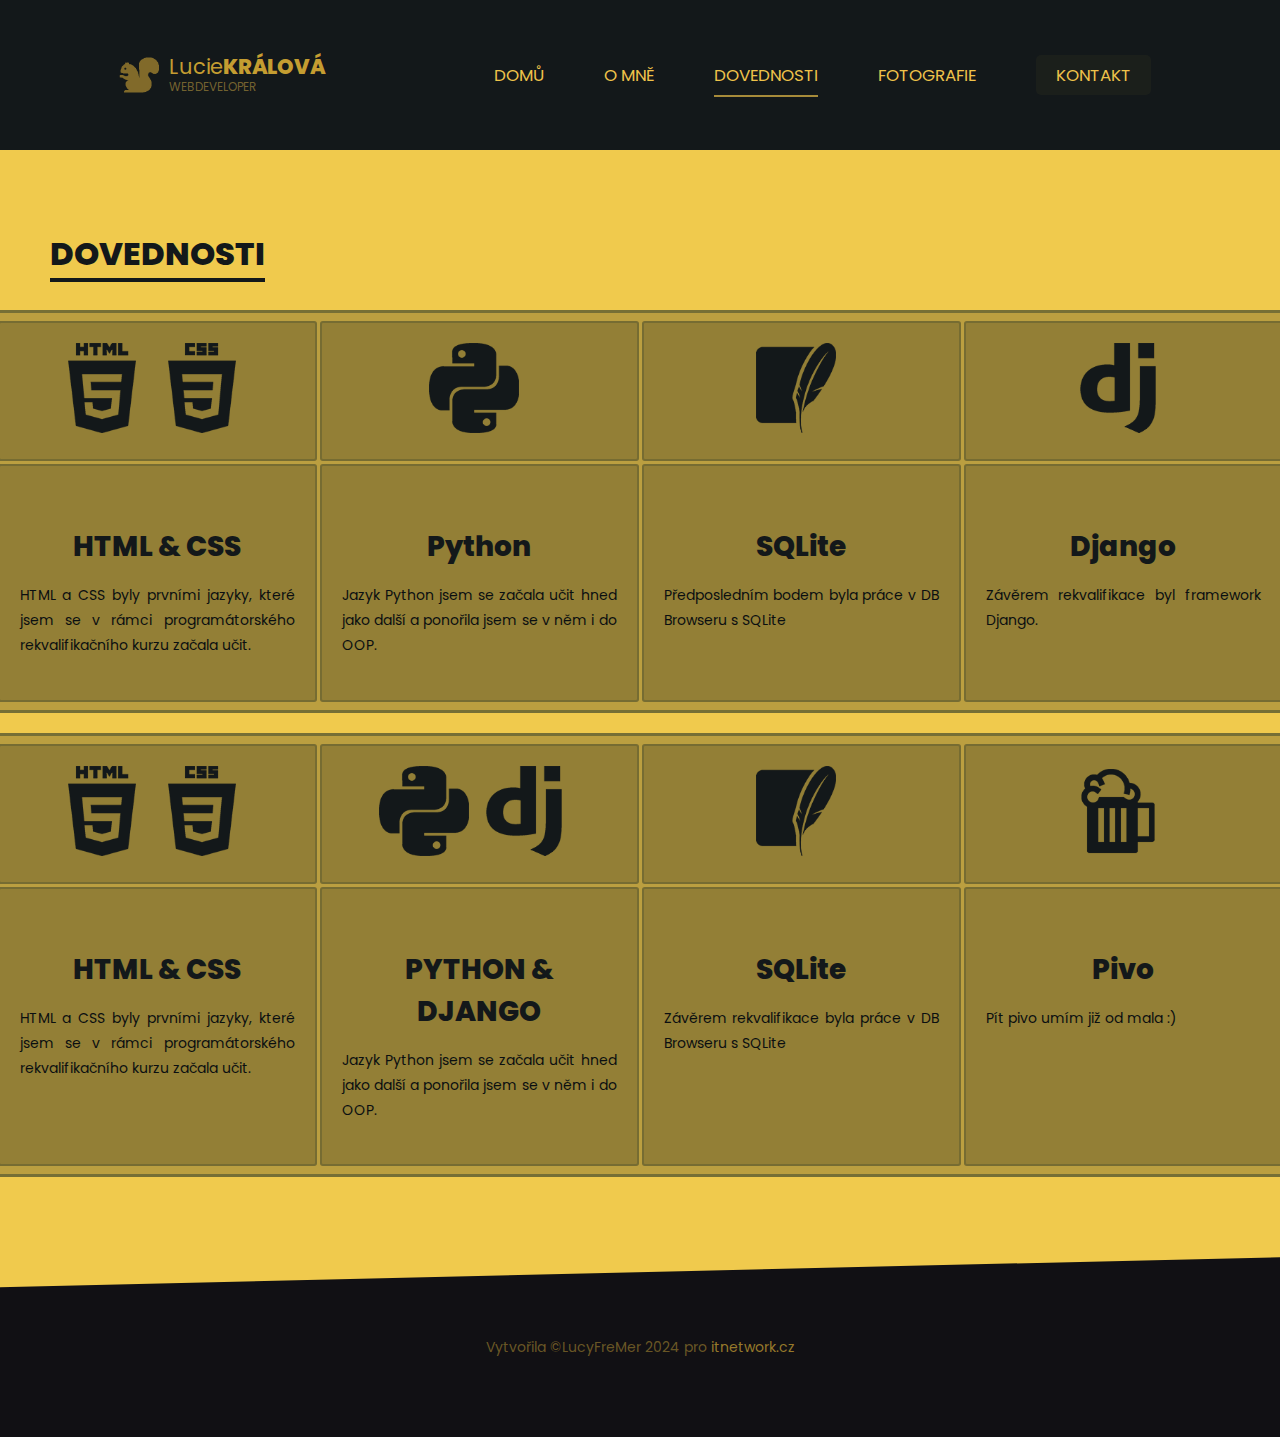
==== dovednosti.html @ c15befb8 "Initial Commit" ====
<!DOCTYPE html>
<html lang="cs-cz">
    <head>
        <meta charset="UTF-8">
        <meta name="viewport" content="width=device-width, initial-scale=1.0">
        <meta name="description" content="Osobní portfolio programátorky Lucy FreMer">
        <meta name="keywords" content="porfolio, programátorka, Lucy FreMer">
        <meta name="author" content="LucyFreMer">
        <link rel="stylesheet" href="styl.css" type="text/css"/>
        <link rel="shortcut icon" href="obrazky/png/ikonka.ico">
        <title>Dovednosti</title>
    </head>

    <body>
        <header>
            <div id="logo">
                <h1>Lucie<span>Králová</span></h1>
                <small>webdeveloper</small>
            </div>
            <nav>
                <ul>
                    <li><a href="index.html">Domů</a></li>
                    <li><a href="omne.html">O mně</a></li>
                    <li class="aktivni"><a href="dovednosti.html">Dovednosti</a></li>
                    <li><a href="fotografie.html">Fotografie</a></li>
                    <li><a class="kontakt-tlacitko"href="kontakt.html">Kontakt</a></li>
                </ul>
            </nav>
        </header>

        <article>
            <header>
                <h1 class="dovednosti-title">Dovednosti</h1>
            </header>

            <section class="table-container">
                <table id="dovednosti">
                    <tr class="centrovany">
                        <td><img src="obrazky/png/html2.png" alt="html" /><img src="obrazky/png/css.png"></td>
                        <td><img src="obrazky/png/python.png" alt="python"></td>
                        <td><img src="obrazky/png/sqlite_file1.png" alt="sqlite" /></td>
                        <td><img src="obrazky/png/django.png" alt="django" /></td>
                    </tr>
                    <tr>
                        <td>
                        <h2>HTML & CSS</h2>
                        <p>HTML a CSS byly prvními jazyky, které jsem se v rámci programátorského rekvalifikačního kurzu začala učit.</p>
                        </td>
                    <td>
                        <h2>Python</h2>
                        <p>Jazyk Python jsem se začala učit hned jako další a ponořila jsem se v něm i do OOP.</p>
                    </td>
                    <td>
                        <h2>SQLite</h2>
                        <p> Předposledním bodem byla práce v DB Browseru s SQLite</p>
                        </td>
                    <td>
                        <h2>Django</h2>
                        <p>Závěrem rekvalifikace byl framework Django.</p>
                    </td>
                    </tr>
                </table>
            <div class="zacisteni"></div>
            </section>
            
            <section class="table-container">
                <table id="dovednosti">
                    <tr class="centrovany">
                        <td><img src="obrazky/png/html2.png" alt="html" /><img src="obrazky/png/css.png"></td>
                        <td><img src="obrazky/png/python.png" alt="python" /><img src="obrazky/png/django.png"></td>
                        <td><img src="obrazky/png/sqlite_file1.png" alt="sqlite" /></td>
                        <td><img src="obrazky/png/beer.png" alt="pivo" /></td>
                    </tr>
                    <tr>
                        <td>
                        <h2>HTML & CSS</h2>
                        <p>HTML a CSS byly prvními jazyky, které jsem se v rámci programátorského rekvalifikačního kurzu začala učit.</p>
                        </td>
                    <td>
                        <h2>PYTHON & DJANGO</h2>
                        <p>Jazyk Python jsem se začala učit hned jako další a ponořila jsem se v něm i do OOP.</p>
                    </td>
                    <td>
                        <h2>SQLite</h2>
                        <p> Závěrem rekvalifikace byla práce v DB Browseru s SQLite</p>
                        </td>
                    <td>
                        <h2>Pivo</h2>
                        <p>Pít pivo umím již od mala :&rpar;</p>
                    </td>
                    </tr>
                </table>
            <div class="zacisteni"></div>
            </section>
        </article>

        <footer>
            Vytvořila &copy;LucyFreMer 2024 pro <a href="http://www.itnetwork.cz">itnetwork.cz</a>
        </footer>
    </body>
</html>
---- styl.css ----
@font-face {
    font-family: Poppins;
    src: url(fonty/Poppins-Regular.ttf);
    font-weight: normal;
}

@font-face {
    font-family: Poppins;
    src:url(fonty/Poppins-ExtraBold.ttf);
    font-weight: bold;
}

body {
    font: 14px "Poppins";
    background: url(obrazky/SAM_2865c.png) #f0ca4d;
    background-size: cover;
    background-repeat: no-repeat;
    background-position: center;
    background-blend-mode: multiply;
    box-sizing: border-box;
    margin: 0;
    padding: 100px 0 0 0;
    min-width: 960px;
}

body > header {
    height: 150px;
    width: 100%;
    background: url(obrazky/background/nav_footer.png) #13181a;
    display: flex;
    justify-content:space-evenly;
    position: fixed;
    z-index: 1;
    top: 0;
}

#logo {
    height: 40px;
    margin: auto 0 auto 20px;
    display: flex;
    flex-direction:column;
    justify-content: center;
    background: url(obrazky/png/logo1.png) no-repeat;
    background-size: 40px 40px;
}

#logo > * {
    margin: 0 0 0 50px;
}

#logo h1 {
    font-weight: normal;
    font-size: 1.5em;
    line-height: 1.2em;
    color: #c49d31;  
}

#logo h1 span {
    font-weight: bold;
    text-transform: uppercase;
}

#logo small {
    text-transform: uppercase;
    font-size: 0.85em;
    color: #eec24a73;   
}

nav ul {
    margin: 0;
    height: 100%;
    align-items: center;
    list-style-type: none;
    display: flex;
}

nav ul li {
    font-size: 1.2em;
    line-height: 4.3em;
    padding: 0 25px;
    margin: 0 5px;
}

nav ul a {
    color: #eec24a;
    padding: 8px 0;
    text-decoration: none;
    text-transform: uppercase;
}

nav ul a:hover,.aktivni a  {
    border-bottom: 2px solid #eec24aad;
}

article {
    max-width: 960px;
    padding: 130px 50px 80px 50px;
    margin: 0 auto;
}

article h1,
article h2,
article h3,
article h4,
article h5,
article h6 {
    color: #13181a;
    padding: 10px -20px;
    margin: 40px 0 0 0;
}

article h1 {
    font-size: 2.3em;
    font-weight: bold;
    text-transform: uppercase;
    width: max-content;
    margin: 0;
    border-bottom: 4px solid #13181a;
}

article h2 {
    font-size: 2em;
}

article header {
    height: 60px;
}

article section p {
    margin-bottom: 1.5em;
    line-height: 1.8em;
    text-align: justify
}

article section a {
    color: #c48f1d;
}

body > footer {
    box-sizing: border-box;
    height: 180px;
    background: url(obrazky/background/nav_footer.png) #111014 top;
    text-align: center;
    color: #816a2acc;
    padding: 80px 0 0 0;
    clip-path: polygon(0 30px, 100% 0, 150% 105%, 0 105%);
}

body > footer a {
    color: #96792b;
    text-decoration: none;
}

html {
    background:   #111014;
}

.avatar {
    width: 300px;
    filter:grayscale(50%) ;
    float: right;
    margin-left: 30px;
    border-radius: 3%;
}

.vlevo {
    float: left;
    padding-right: 20px;
}

.centrovany {
    text-align: center;
}

.table-container {
    display: flex;
    justify-content: center;
    align-items: center;
    padding: 20px 0px 0px 0px;
}

#dovednosti {
    table-layout: fixed;
    background-color: #13181a3d;
    border: 3px solid #06232462;
    padding: 5px;
    border-radius: 3px;
    border-spacing: 3px;
}

#dovednosti tr {
    background-color: #13181a3d;
}

#dovednosti td {
    min-width: 275px;
    border: 2px solid #06232434;
    padding: 20px;
    vertical-align: top;
    border-radius: 3px
}

#dovednosti h2{
    text-align: center;
    margin-bottom: 15px;
}

#dovednosti td img {
    height: 90px;
    margin-right: 10px; 
}

#dovednosti p {
    color: #0b0f11;
    font-size: 1.em;
}

#fotografie {
    display: flex;
    flex-wrap: wrap;
    justify-content: space-around;
    gap: 10px 20px; 
    margin: 20px -65px; 
    padding: 0; 
    min-width: 1100px;
}

.fotografie-title {
    margin: 0px 0px 0px -42px;
    display: inline-block;
}

.fotografie-section {
    background-color: #13181a9d; 
    text-align: center;
    padding: 10px 100px;
    margin: 20px -45px;
    border-radius: 5px;
    color: #eec24ab4;
    margin-bottom: 25px;
}

#fotografie a {
    text-decoration: none;
}

#fotografie img {
    border-radius: 4px; 
    margin-right: 10px;
    border: 1px solid #13181a49;
}

#fotografie img:hover {
    transform: scale(1.01);
    filter: contrast(70%);
}

.zacisteni{
    clear: both;
}

.kontakt-tlacitko {
    background: #eec24a0a;
    padding: 8px 20px;
    border-radius: 5px;  
}

.fotografie-tlacitko {
    text-transform: uppercase;
    color: #eec24a;
    font-size: 0.9em;
    text-decoration: none;
    padding: 12px 25px;
    background: #062324a9;
    border-radius: 25px;
}

.kontakt-tlacitko:hover,
.fotografie-tlacitko:hover {
    filter: brightness(120%) contrast(75%);
    border: 0;
}

.dovednosti-title {
    margin: 0 -110px;
    display: inline-block;
}

.kontakt-title {
    padding: px;
    margin: 0 120px;
    display: inline-block;
}

.kontakt-odstavec {
    background-color: #13181aa4; 
    padding: 15px 50px;
    margin: 0 100px 10px;
    border-radius: 5px;
    display: inline-block;
    color: #eec24ab4;
    text-align: left;
}

.kontakt-section {
    text-align: center;
    padding: 20px;
}

.kontakt-form {
    display: inline-block;
    text-align: left;
    background-color: #2c383d3f;
    padding: 20px 100px;
    border: double 5px #2c383d3f;
    border-radius:10px;
    margin: 10px 0 5px;
}   

.omne-title {
    margin: 0 70px;
    display: inline-block;
}
.omne-odstavec {
    background-color: #13181a9d; 
    padding: 15px 50px;
    margin: 0 -80px 10px 0;
    border-radius: 5px;
    display: inline-block;
    color: #eec24ab4;
}

.omne {
    text-align: center;
    padding: 20px;
}

.uvod {
    background-color: #13181a9d; 
    padding: 15px 50px;
    border-radius: 5px;
    color: #eec24ab4;
    max-width: 500px;
}

.co-umim-title {
    margin: 35px 0 10px 0px;
    display: inline-block;
}

.co-umim {
    background-color: #13181a9d; 
    padding: 15px 50px 5px 50px;
    border-radius: 5px;
    color: #eec24ab4;
    max-width: 500px;
    margin-bottom: 25px;
}
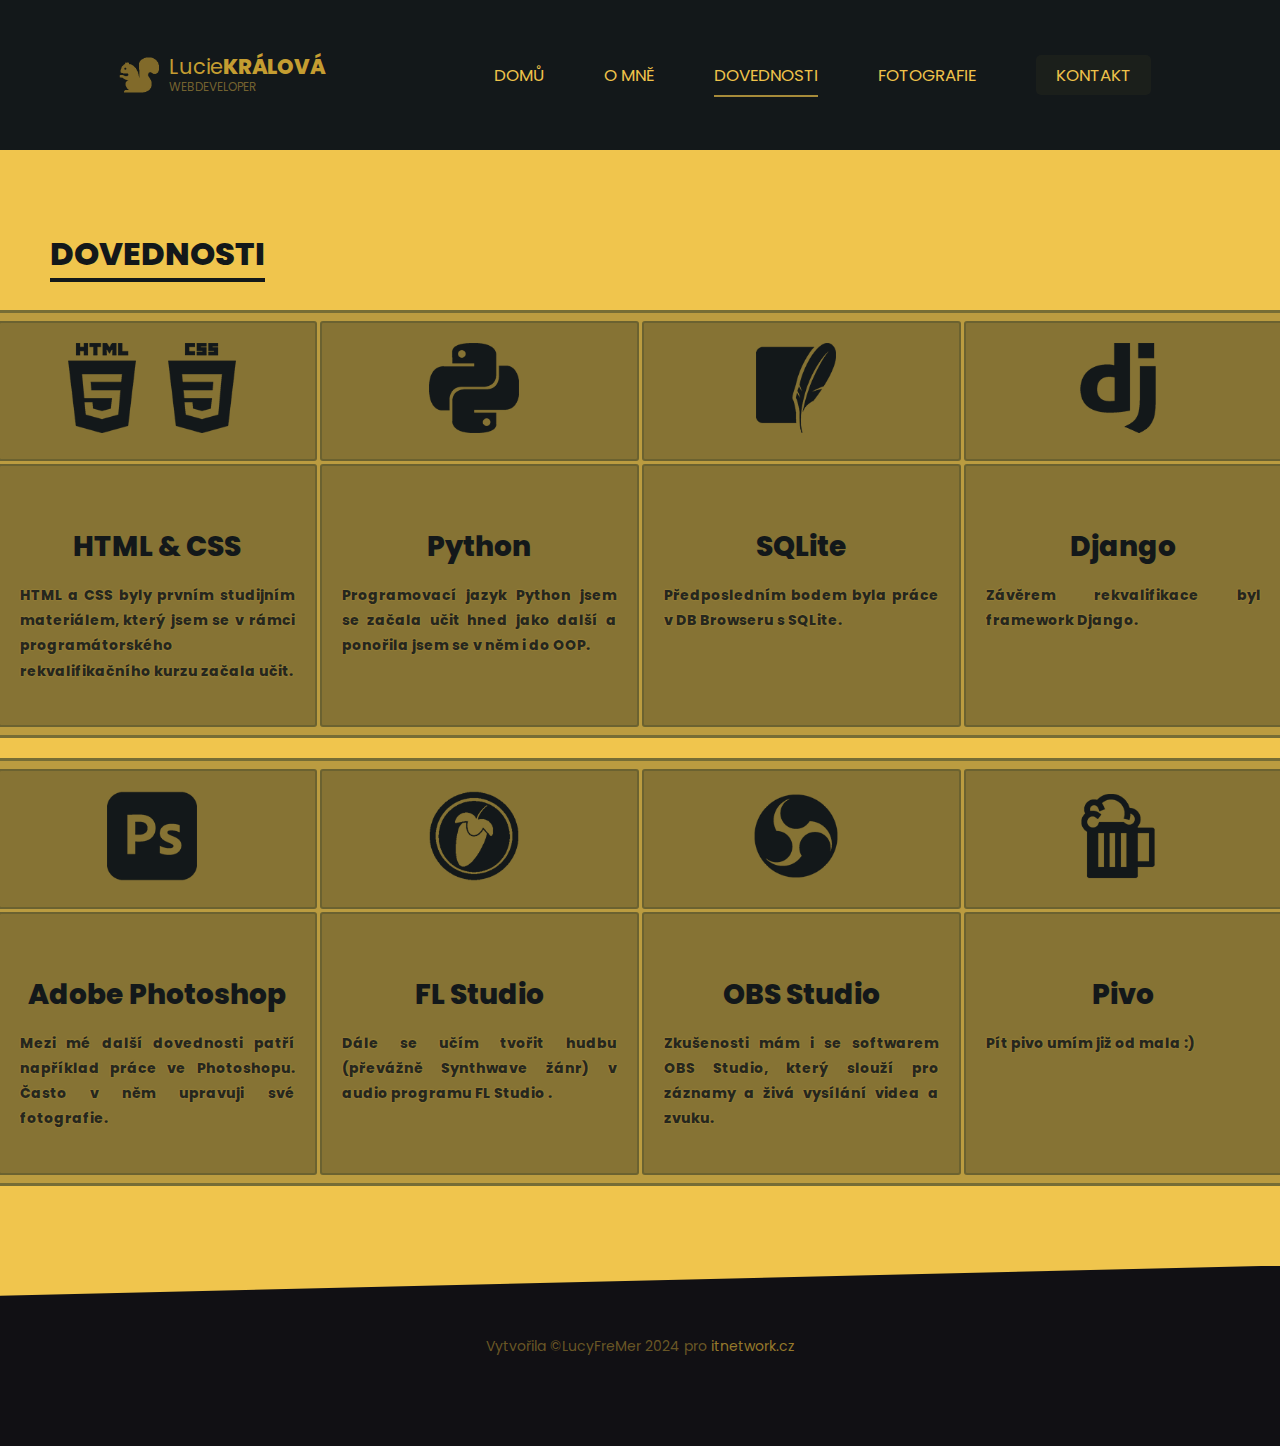
==== commit 28dabfd2: "Background design, indentation, adding data into "dovednosti"" ====
--- a/dovednosti.html
+++ b/dovednosti.html
@@ -11,7 +11,7 @@
         <title>Dovednosti</title>
     </head>
 
-    <body>
+    <body class="dovednosti">
         <header>
             <div id="logo">
                 <h1>Lucie<span>Králová</span></h1>
@@ -36,23 +36,23 @@
             <section class="table-container">
                 <table id="dovednosti">
                     <tr class="centrovany">
-                        <td><img src="obrazky/png/html2.png" alt="html" /><img src="obrazky/png/css.png"></td>
+                        <td><img src="obrazky/png/html.png" alt="html" /><img src="obrazky/png/css.png"></td>
                         <td><img src="obrazky/png/python.png" alt="python"></td>
-                        <td><img src="obrazky/png/sqlite_file1.png" alt="sqlite" /></td>
+                        <td><img src="obrazky/png/sqlite.png" alt="sqlite" /></td>
                         <td><img src="obrazky/png/django.png" alt="django" /></td>
                     </tr>
                     <tr>
                         <td>
                         <h2>HTML & CSS</h2>
-                        <p>HTML a CSS byly prvními jazyky, které jsem se v rámci programátorského rekvalifikačního kurzu začala učit.</p>
+                        <p>HTML a CSS byly prvním studijním materiálem, který jsem se v rámci programátorského rekvalifikačního kurzu začala učit.</p>
                         </td>
                     <td>
                         <h2>Python</h2>
-                        <p>Jazyk Python jsem se začala učit hned jako další a ponořila jsem se v něm i do OOP.</p>
+                        <p>Programovací jazyk Python jsem se začala učit hned jako další a ponořila jsem se v něm i do OOP.</p>
                     </td>
                     <td>
                         <h2>SQLite</h2>
-                        <p> Předposledním bodem byla práce v DB Browseru s SQLite</p>
+                        <p> Předposledním bodem byla práce v DB Browseru s SQLite.</p>
                         </td>
                     <td>
                         <h2>Django</h2>
@@ -66,23 +66,23 @@
             <section class="table-container">
                 <table id="dovednosti">
                     <tr class="centrovany">
-                        <td><img src="obrazky/png/html2.png" alt="html" /><img src="obrazky/png/css.png"></td>
-                        <td><img src="obrazky/png/python.png" alt="python" /><img src="obrazky/png/django.png"></td>
-                        <td><img src="obrazky/png/sqlite_file1.png" alt="sqlite" /></td>
+                        <td><img src="obrazky/png/photoshop.png" alt="photoshop"/></td>
+                        <td><img src="obrazky/png/flstudio.png" alt="flstudio" /></td>
+                        <td><img src="obrazky/png/obs.png" alt="obs" /></td>
                         <td><img src="obrazky/png/beer.png" alt="pivo" /></td>
                     </tr>
                     <tr>
                         <td>
-                        <h2>HTML & CSS</h2>
-                        <p>HTML a CSS byly prvními jazyky, které jsem se v rámci programátorského rekvalifikačního kurzu začala učit.</p>
+                        <h2>Adobe Photoshop</h2>
+                        <p>Mezi mé další dovednosti patří například práce ve Photoshopu. Často v něm upravuji své fotografie.</p>
                         </td>
                     <td>
-                        <h2>PYTHON & DJANGO</h2>
-                        <p>Jazyk Python jsem se začala učit hned jako další a ponořila jsem se v něm i do OOP.</p>
+                        <h2>FL Studio</h2>
+                        <p>Dále se učím tvořit hudbu (převážně Synthwave žánr) v audio programu FL Studio .</p>
                     </td>
                     <td>
-                        <h2>SQLite</h2>
-                        <p> Závěrem rekvalifikace byla práce v DB Browseru s SQLite</p>
+                        <h2>OBS Studio</h2>
+                        <p>Zkušenosti mám i se softwarem OBS Studio, který slouží pro záznamy a živá vysílání videa a zvuku.</p>
                         </td>
                     <td>
                         <h2>Pivo</h2>
--- a/styl.css
+++ b/styl.css
@@ -12,21 +12,56 @@
 
 body {
     font: 14px "Poppins";
-    background: url(obrazky/SAM_2865c.png) #f0ca4d;
+    box-sizing: border-box;
+    margin: 0;
+    padding: 100px 0 0 0;
+    min-width: 960px;
+}
+
+body.domu {
+    background: url(obrazky/background/background_pribram.png) #f0b74d;
+    background-size: cover;
+    background-repeat: no-repeat;
+    background-position: center;
+    background-blend-mode: multiply; 
+}
+
+body.omne {
+    background: url(obrazky/background/background_ostrava.png) #f0c54d;
     background-size: cover;
     background-repeat: no-repeat;
     background-position: center;
     background-blend-mode: multiply;
-    box-sizing: border-box;
-    margin: 0;
-    padding: 100px 0 0 0;
-    min-width: 960px;
+}
+
+body.dovednosti {
+    background: url(obrazky/background/background_ostrava1.png) #f0c54d;
+    background-size: cover;
+    background-repeat: no-repeat;
+    background-position: center;
+    background-blend-mode: multiply;
+}
+
+body.fotografie {
+    background: url(obrazky/background/background_veleslavin.png) #f0af4d;
+    background-size: cover;
+    background-repeat: no-repeat;
+    background-position: center;
+    background-blend-mode: multiply;
+}
+
+body.kontakt {
+    background: url(obrazky/background/background_ostrava2.png) #f0b74d;
+    background-size: cover;
+    background-repeat: no-repeat;
+    background-position: center;
+    background-blend-mode: multiply;
 }
 
 body > header {
     height: 150px;
     width: 100%;
-    background: url(obrazky/background/nav_footer.png) #13181a;
+    background: url(obrazky/background/nav.png) #13181a;
     display: flex;
     justify-content:space-evenly;
     position: fixed;
@@ -139,10 +174,10 @@
 body > footer {
     box-sizing: border-box;
     height: 180px;
-    background: url(obrazky/background/nav_footer.png) #111014 top;
+    background: url(obrazky/background/footer.png) #111014 top;
     text-align: center;
     color: #816a2acc;
-    padding: 80px 0 0 0;
+    padding: 70px 0 0 0;
     clip-path: polygon(0 30px, 100% 0, 150% 105%, 0 105%);
 }
 
@@ -156,8 +191,9 @@
 }
 
 .avatar {
+    
     width: 300px;
-    filter:grayscale(50%) ;
+    filter:grayscale(50%);
     float: right;
     margin-left: 30px;
     border-radius: 3%;
@@ -177,6 +213,46 @@
     justify-content: center;
     align-items: center;
     padding: 20px 0px 0px 0px;
+}
+
+.uvod {
+    background-color: #13181ab6; 
+    padding: 15px 50px;
+    border-radius: 5px;
+    color: #eec24ab4;
+    max-width: 500px;
+}
+
+.co-umim-title {
+    margin: 35px 0 10px 0px;
+    display: inline-block;
+}
+
+.co-umim {
+    background-color: #13181ab6; 
+    padding: 15px 50px 5px 50px;
+    border-radius: 5px;
+    color: #eec24ab4;
+    max-width: 500px;
+    margin-bottom: 25px;
+}
+
+.omne-title {
+    margin: 0 70px;
+    display: inline-block;
+}
+.omne-odstavec {
+    background-color: #13181a9d; 
+    padding: 15px 50px;
+    margin: 0 -80px 20px 0;
+    border-radius: 5px;
+    display: inline-block;
+    color: #eec24ab4;
+}
+
+.omne-section {
+    text-align: center;
+    padding: 20px;
 }
 
 #dovednosti {
@@ -188,8 +264,13 @@
     border-spacing: 3px;
 }
 
+.dovednosti-title {
+    margin: 0 -110px;
+    display: inline-block;
+}
+
 #dovednosti tr {
-    background-color: #13181a3d;
+    background-color: #13181a50;
 }
 
 #dovednosti td {
@@ -211,30 +292,33 @@
 }
 
 #dovednosti p {
-    color: #0b0f11;
-    font-size: 1.em;
+    color: #13181ae0;
+    text-shadow: 0px 0px 2px #eec24a6e;
+    font-weight: bold;
 }
 
 #fotografie {
+    background: #0b0f11e3;
     display: flex;
     flex-wrap: wrap;
     justify-content: space-around;
     gap: 10px 20px; 
     margin: 20px -65px; 
-    padding: 0; 
+    padding: 35px 5px 30px 20px; 
     min-width: 1100px;
+    border-radius: 3px;
 }
 
 .fotografie-title {
-    margin: 0px 0px 0px -42px;
+    margin: 0px 0px 0px -65px;
     display: inline-block;
 }
 
 .fotografie-section {
-    background-color: #13181a9d; 
+    background-color: #13181ab6; 
     text-align: center;
     padding: 10px 100px;
-    margin: 20px -45px;
+    margin: 20px -100px 0px -65px;
     border-radius: 5px;
     color: #eec24ab4;
     margin-bottom: 25px;
@@ -245,9 +329,10 @@
 }
 
 #fotografie img {
-    border-radius: 4px; 
+    border-radius: 3px; 
     margin-right: 10px;
-    border: 1px solid #13181a49;
+    border: 1px solid #00000049;
+    box-shadow: 0px 0px 5px #00000049;
 }
 
 #fotografie img:hover {
@@ -259,10 +344,8 @@
     clear: both;
 }
 
-.kontakt-tlacitko {
-    background: #eec24a0a;
-    padding: 8px 20px;
-    border-radius: 5px;  
+.tlacitko-odstavec {
+    padding: 5px 0px;
 }
 
 .fotografie-tlacitko {
@@ -275,15 +358,16 @@
     border-radius: 25px;
 }
 
+.kontakt-tlacitko {
+    background: #eec24a0a;
+    padding: 8px 20px;
+    border-radius: 5px;  
+}
+
 .kontakt-tlacitko:hover,
 .fotografie-tlacitko:hover {
     filter: brightness(120%) contrast(75%);
     border: 0;
-}
-
-.dovednosti-title {
-    margin: 0 -110px;
-    display: inline-block;
 }
 
 .kontakt-title {
@@ -310,49 +394,9 @@
 .kontakt-form {
     display: inline-block;
     text-align: left;
-    background-color: #2c383d3f;
+    background-color: #13181a4b;
     padding: 20px 100px;
     border: double 5px #2c383d3f;
     border-radius:10px;
     margin: 10px 0 5px;
-}   
-
-.omne-title {
-    margin: 0 70px;
-    display: inline-block;
-}
-.omne-odstavec {
-    background-color: #13181a9d; 
-    padding: 15px 50px;
-    margin: 0 -80px 10px 0;
-    border-radius: 5px;
-    display: inline-block;
-    color: #eec24ab4;
-}
-
-.omne {
-    text-align: center;
-    padding: 20px;
-}
-
-.uvod {
-    background-color: #13181a9d; 
-    padding: 15px 50px;
-    border-radius: 5px;
-    color: #eec24ab4;
-    max-width: 500px;
-}
-
-.co-umim-title {
-    margin: 35px 0 10px 0px;
-    display: inline-block;
-}
-
-.co-umim {
-    background-color: #13181a9d; 
-    padding: 15px 50px 5px 50px;
-    border-radius: 5px;
-    color: #eec24ab4;
-    max-width: 500px;
-    margin-bottom: 25px;
-}
+}   